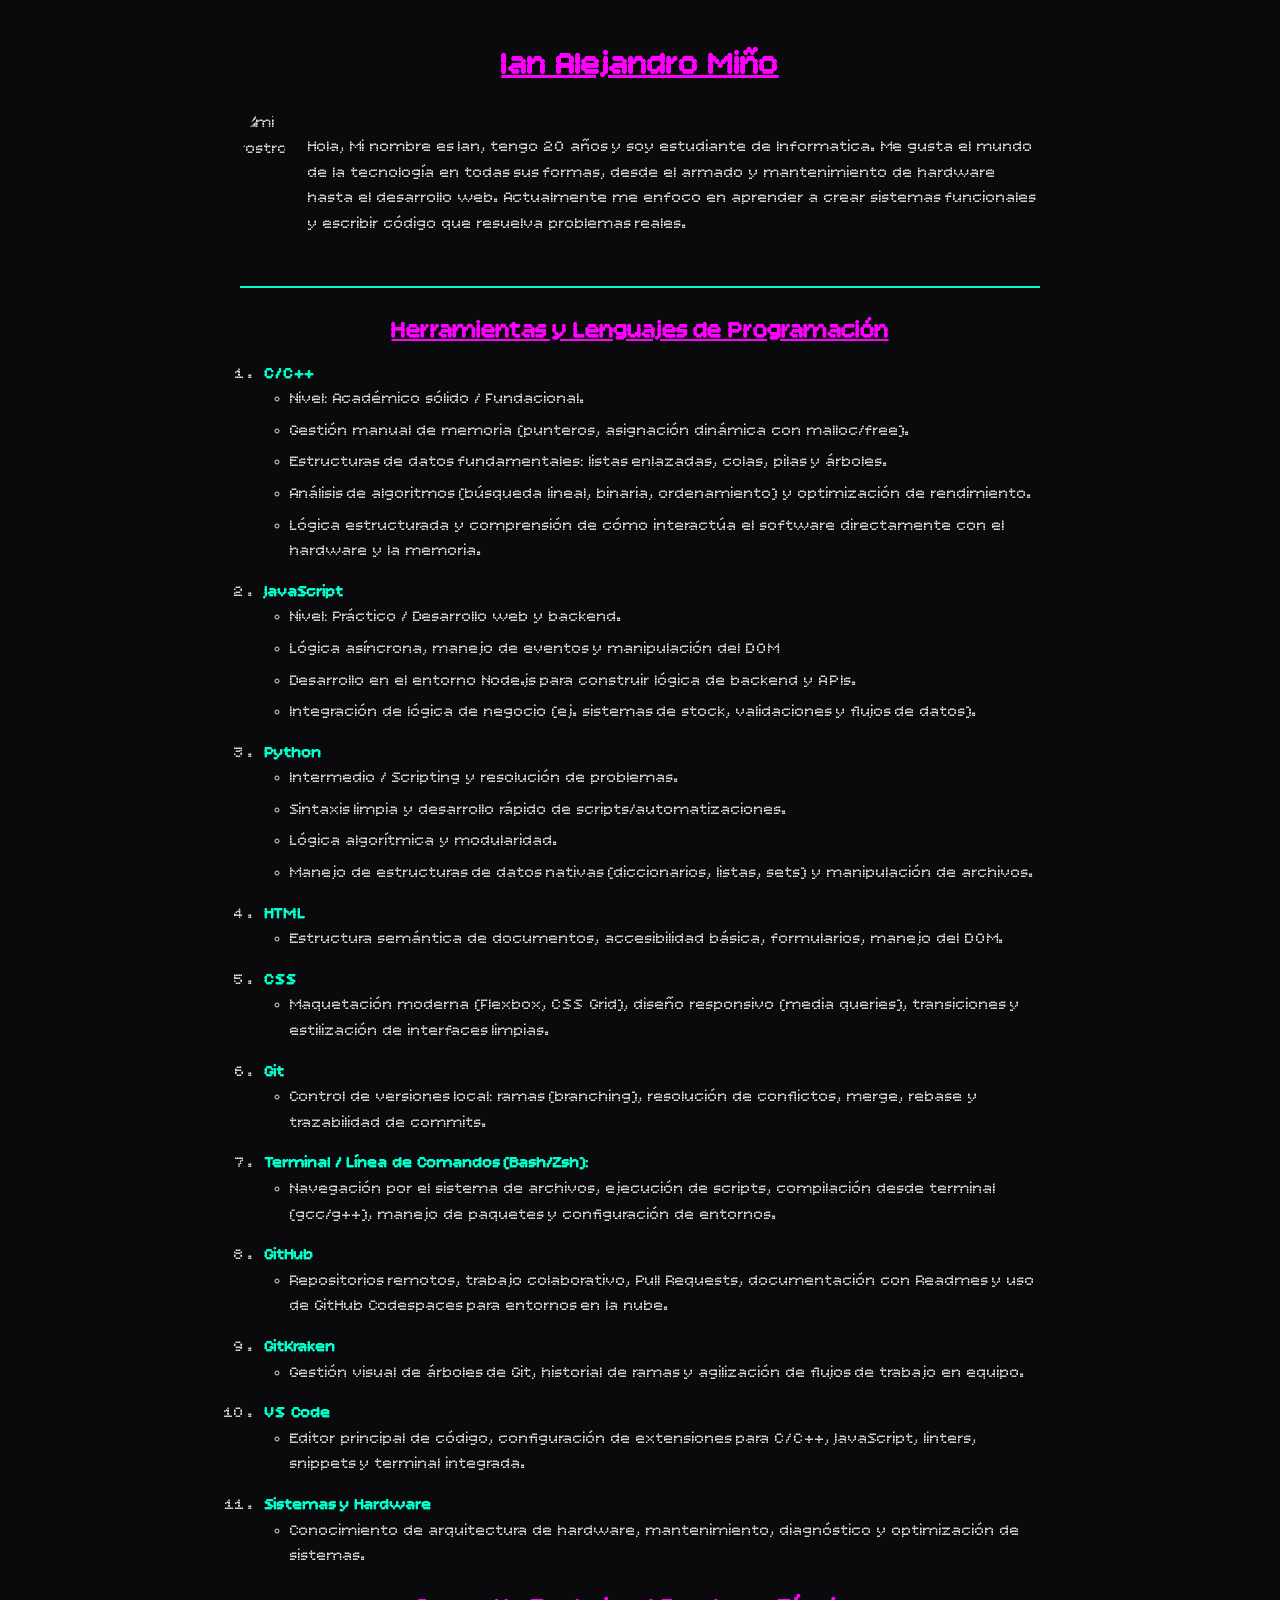
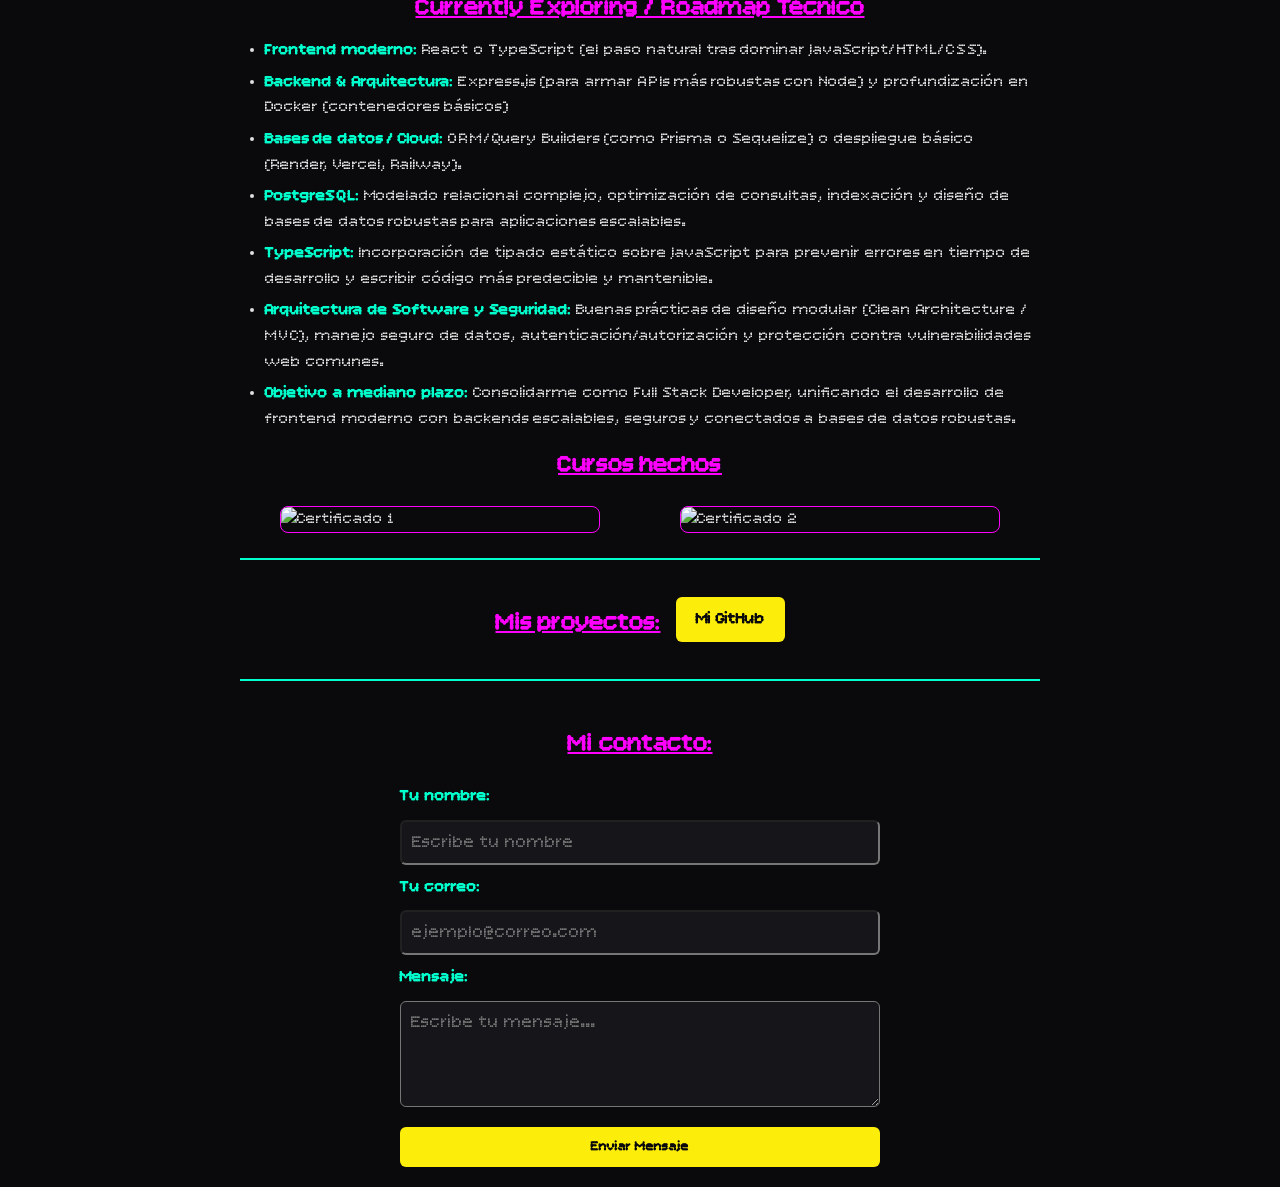
==== Ejercicios-que-desarrolle/index.html @ e42dc9dd "correccion del nombre" ====
<!-- Declaración de que este es un documento HTML5 -->
<!DOCTYPE html>

<!-- Etiqueta raíz HTML con idioma español -->
<html lang="es">

<!-- Sección HEAD: información de la página (no visible en pantalla) -->
<head>
    <!-- Define la codificación de caracteres como UTF-8 (para acentos y caracteres especiales) -->
    <meta charset="UTF-8">
    
    <!-- Viewport: adapta la página a diferentes tamaños de pantalla (responsive) -->
    <meta name="viewport" content="width=device-width, initial-scale=1.0">
    
    <!-- Título que aparece en la pestaña del navegador -->
    <title>Mi Porfolio</title>
    
    <!-- Preconexión a Google Fonts para cargar fuentes más rápido -->
    <link rel="preconnect" href="https://fonts.googleapis.com">
    <link rel="preconnect" href="https://fonts.gstatic.com" crossorigin>
    
    <!-- Importa la fuente "Bitcount Prop Single" desde Google Fonts -->
    <link href="https://fonts.googleapis.com/css2?family=Bitcount+Prop+Single:wght@100..900&display=swap" rel="stylesheet">
    
    <!-- Vincula el archivo CSS externo para los estilos de la página -->
    <link rel="stylesheet" href="Porfolio.css">

</head>

<!-- Inicio de la sección visible de la página -->
<body>
    <!-- Contenedor principal que envuelve todo el contenido (mejor que div para semántica) -->
    <main class="contenedor">
        
        <!-- Sección de título con clase para estilos CSS -->
         <!-- El div es como una caja donde guardo cosas, la clase class es reutilizable a diferencia del id-->
        <div class="titulo">
            <!-- Encabezado de nivel 1 (más importante). Clase "h" para aplicar estilos CSS -->
            <h1 class="h">Ian Alejandro Miño</h1>
        </div>

        <!-- Sección de presentación: imagen y descripción personal -->
        <div class="texto-imagen">
            
            <!-- Imagen del perfil desde URL externa
                 src: fuente/ruta de la imagen
                 alt: texto alternativo que se muestra si la imagen no carga -->
            <img 
                src="https://i.ibb.co/C38ybPDW/imagen-ian-png.jpg"
                alt="mi rostro">
            
            <!-- Párrafo con descripción personal -->
            <p>
                Hola, Mi nombre es Ian, tengo 20 años y soy estudiante de Informatica. 
                Me gusta el mundo de la tecnología en todas sus formas, desde el armado y mantenimiento de hardware hasta el desarrollo web. 
                Actualmente me enfoco en aprender a crear sistemas funcionales y escribir código que resuelva problemas reales.   
            </p>
        </div>

        <!-- Línea horizontal divisoria con clase para estilos -->
        <hr class="r">

        <!-- Sección de lenguajes de programación -->
        <div class="lenguajes">
            <!-- Encabezado de nivel 2 (menos importante que h1) -->
            <h2 class="h">
                Herramientas y Lenguajes de Programación
            </h2>
            
            <!-- Lista ORDENADA (numerada): cada elemento es un número (1, 2, 3, etc.) -->
            <ol>
                <!-- Elemento de lista: C y su descripción anidada -->
                <li><strong> C/C++ </strong>
                    <!-- Lista DESORDENADA anidada (con viñetas) dentro del elemento anterior -->
                    <ul>
                        <!-- Elemento de la lista desordenada -->
                        <li>Nivel: Académico sólido / Fundacional.</li>
                        <li>Gestión manual de memoria (punteros, asignación dinámica con malloc/free).</li>
                        <li>Estructuras de datos fundamentales: listas enlazadas, colas, pilas y árboles.</li>
                        <li>Análisis de algoritmos (búsqueda lineal, binaria, ordenamiento) y optimización de rendimiento.</li>
                        <li>Lógica estructurada y comprensión de cómo interactúa el software directamente con el hardware y la memoria.</li>
                    </ul>
                </li>
                
                <!-- Elemento de lista: JavaScript y su descripción -->
                <li><strong>JavaScript</strong>
                    <ul>
                        <li>Nivel: Práctico / Desarrollo web y backend.</li>
                        <li>Lógica asíncrona, manejo de eventos y manipulación del DOM</li>
                        <li>Desarrollo en el entorno Node.js para construir lógica de backend y APIs.</li>
                        <li>Integración de lógica de negocio (ej. sistemas de stock, validaciones y flujos de datos).</li>
                    </ul>
                </li>
                
                <!-- Elemento de lista: Python y su descripción -->
                <li><strong>Python</strong>
                    <ul>
                        <li>Intermedio / Scripting y resolución de problemas.</li>
                        <li>Sintaxis limpia y desarrollo rápido de scripts/automatizaciones.</li>
                        <li>Lógica algorítmica y modularidad.</li>
                        <li>Manejo de estructuras de datos nativas (diccionarios, listas, sets) y manipulación de archivos.</li>
                    </ul>
                </li>
                <li><strong>HTML</strong>
                    <ul>
                        <li>Estructura semántica de documentos, accesibilidad básica, formularios, manejo del DOM.</li>
                    </ul>
                </li>
                <li><strong>CSS</strong>
                    <ul>
                        <li>Maquetación moderna (Flexbox, CSS Grid), diseño responsivo (media queries), transiciones y estilización de interfaces limpias.</li>
                    </ul>
                </li>
                <li><strong>Git</strong>
                    <ul>
                        <li>Control de versiones local: ramas (branching), resolución de conflictos, merge, rebase y trazabilidad de commits.</li>
                    </ul>
                </li>
                <li><strong>Terminal / Línea de Comandos (Bash/Zsh):</strong>
                    <ul>
                        <li>Navegación por el sistema de archivos, ejecución de scripts, compilación desde terminal (gcc/g++), manejo de paquetes y configuración de entornos.</li>
                    </ul>
                </li>
                <li><strong>GitHub</strong>
                    <ul>
                        <li>Repositorios remotos, trabajo colaborativo, Pull Requests, documentación con Readmes y uso de GitHub Codespaces para entornos en la nube.</li>
                    </ul>
                </li>
                <li><strong>GitKraken</strong>
                    <ul>
                        <li>Gestión visual de árboles de Git, historial de ramas y agilización de flujos de trabajo en equipo.</li>
                    </ul>
                </li>
                <li><strong>VS Code</strong>
                    <ul>
                        <li>Editor principal de código, configuración de extensiones para C/C++, JavaScript, linters, snippets y terminal integrada.</li>
                    </ul>
                </li>
                <li><strong>Sistemas y Hardware</strong>
                    <ul>
                        <li>Conocimiento de arquitectura de hardware, mantenimiento, diagnóstico y optimización de sistemas.</li>
                    </ul>
                </li>
            </ol>

            <!-- Encabezado para la siguiente sección -->
            <h2 class="h">Currently Exploring / Roadmap Técnico</h2>
            
            <!-- Lista DESORDENADA (con viñetas) de tecnologías y objetivos futuros a aprender y consolidar -->
            <ul>
                <!-- Cada elemento usa <strong> para destacar el nombre de la tecnología en negrita -->
                <!-- Elemento: -->
                <li><strong>Frontend moderno:</strong> React o TypeScript (el paso natural tras dominar JavaScript/HTML/CSS).</li>
                <!-- Elemento:  -->
                <li><strong>Backend & Arquitectura:</strong> Express.js (para armar APIs más robustas con Node) y profundización en Docker (contenedores básicos)</li>
                <!-- Elemento: -->
                <li><strong>Bases de datos / Cloud:</strong> ORM/Query Builders (como Prisma o Sequelize) o despliegue básico (Render, Vercel, Railway).</li>
                <!-- Elemento: PostgreSQL -->
                <li><strong>PostgreSQL:</strong> Modelado relacional complejo, optimización de consultas, indexación y diseño de bases de datos robustas para aplicaciones escalables.</li>
                <!-- Elemento: TypeScript -->
                <li><strong>TypeScript:</strong> Incorporación de tipado estático sobre JavaScript para prevenir errores en tiempo de desarrollo y escribir código más predecible y mantenible.</li>
                <!-- Elemento: Arquitectura y seguridad -->
                <li><strong>Arquitectura de Software y Seguridad:</strong> Buenas prácticas de diseño modular (Clean Architecture / MVC), manejo seguro de datos, autenticación/autorización y protección contra vulnerabilidades web comunes.</li>
                <!-- Elemento: objetivo -->
                <li><strong>Objetivo a mediano plazo:</strong> Consolidarme como Full Stack Developer, unificando el desarrollo de frontend moderno con backends escalables, seguros y conectados a bases de datos robustas.</li>
            </ul>

            <!-- Encabezado para sección de cursos completados -->
            <h2 class="titulo">Cursos hechos</h2>
            
            <!-- Contenedor para las imágenes de certificados -->
            <div class="Cursos">
                <!-- Primera imagen de certificado desde URL externa -->
                <img src="https://i.postimg.cc/j2NXDf7C/IMG-20260315-134803.jpg" alt="Certificado 1">
                <!-- Segunda imagen de certificado desde URL externa -->
                <img src="https://i.postimg.cc/cCq7GJ5V/IMG-20260410-131445.jpg" alt="Certificado 2">
            </div>
        </div>
        
        <!-- Línea horizontal divisoria -->
        <hr class="r">
        <!-- Sección de contacto y proyectos -->
        <div class="bot">
            <!-- Encabezado de nivel 2 -->
            <h2 class="h">Mis proyectos:</h2>
            
            <!-- Enlace a GitHub
                 href: URL de destino del enlace
                 class: estilos CSS especiales para este botón
                 target="_blank": abre el enlace en una nueva pestaña
                 rel="noopener noreferrer": medida de seguridad para evitar que la página abierta acceda a window.opener -->
            <a href="https://github.com/Ian-M-09" class="boton-github" target="_blank" rel="noopener noreferrer">
                Mi GitHub
            </a>
        </div>
        <!-- Línea horizontal divisoria -->
        <hr class="r">
        <div class="seccion-contacto">
            <h2 class="h">Mi contacto:</h2>
            <form id="form-contacto" class="formulario-contacto"><!--from define un formulario en donde el usuario puede interactuar-->
                <!--id="form-contacto" sirve para identificar al formulario cuando lo llame js-->
                <label for="campo-nombre">Tu nombre:</label><!--label son etiquetas visibles. for vincula la etiqueta con el elemento interactivo que tenga id="campo-nombre"-->
                <input type="text" id="campo-nombre" name="nombre" placeholder="Escribe tu nombre" required>
                <!--input son las "cajas" para escribir. type="text" define que la entrada es texto simple. id="campo-nombre" conecta el campo con el atributo for del <label> -->
                <!-- placeholder="Escribe tu nombre", texto de ayuda en gris que desaparece cuando el usuario empieza a esciribir. -->
                <!--required atributo que impide que el formulario se envie si este campo esta vacio-->
                <label for="campo-email">Tu correo:</label>
                <input type="email" id="campo-email" name="email" placeholder="ejemplo@correo.com" required>
                <!--type="email", valida que lo escrito tenga una estructura valida con un gmail(@)-->
                <label for="campo-mensaje">Mensaje:</label>
                <textarea id="campo-mensaje" name="mensaje" rows="4" placeholder="Escribe tu mensaje..." required></textarea>
                <!--textarea capo de entrada para textos largos, permite saltos de linea con enter a diferencia del input-->
                <!--rows="4" altura visual inicial del cuadro media en cantidades de lineas de texto(renglones)-->
                <button type="submit" id="btn-enviar" class="boton-enviar">Enviar Mensaje</button>
                <!--button boton interactivo. type="submit" le indica al navegador que al hacer clic se debe disparar el envio ("submit") del formuario-->

            </form>
        </div>
        <!-- NOTAS SOBRE ATRIBUTOS:
             - target="_blank": abre el enlace en otra pestaña sin perder la página actual
             - rel="noopener": evita que la página destino acceda a la página de origen (seguridad)
             - rel="noreferrer": no envía información del referrer a la página destino (privacidad)
        -->
    </main>
    <script src="https://cdn.jsdelivr.net/npm/@emailjs/browser@4/dist/email.min.js"></script>
    <script src="Porfolio.js"></script>
    <!--enlace a mi archivo js-->
</body>

<!-- Cierre de la etiqueta HTML -->
</html>
---- Ejercicios-que-desarrolle/Porfolio.css ----
/* Selector universal: aplica estilos a TODOS los elementos de la página */
*{
    box-sizing: border-box; /* Incluye el padding y border en el cálculo del ancho/alto total */
    margin: 0; /* Elimina los márgenes externos predeterminados */
    padding: 0; /* Elimina el espacio interno predeterminado */
}

/* Estilos para el elemento body (cuerpo de la página) */
body {
    font-family: 'Bitcount Prop Single', sans-serif; /* Establece la fuente del texto (tipografía) */
    line-height: 1.6; /* Aumenta el espacio entre líneas de texto para mejor legibilidad */
    background-color:#0a0a0c; /* Color de fondo muy oscuro (casi negro) */
    color: #e0e0e0; /* Color del texto gris claro */
    padding: 20px 10px; /* Espacio interno: 20px arriba-abajo, 10px izquierda-derecha */
}

/* Contenedor principal que envuelve el contenido */
.contenedor{
    width: 90%; /* El ancho es el 90% del elemento padre. el elemento padre es el html*/
    max-width: 800px; /* El ancho máximo no puede exceder 800px */
    margin: 0 auto; /* Centra el elemento horizontalmente (0 arriba-abajo, auto izquierda-derecha) */
}

/* Estilos para el título principal */
.titulo{
    text-align: center; /* Alinea el texto al centro */
    text-decoration: underline; /* Añade una línea debajo del texto */
    color: #ff00ff; /* Color magenta/fucsia */
    margin-bottom: 20px; /* Espacio debajo del título */
}

/* Contenedor para la sección de lenguajes */
.lenguajes{
    justify-content: center; /* Centra los elementos de lado a lado (horizontalmente) */
    align-items: center; /* Centra los elementos de arriba a abajo (verticalmente) */
}

/* Contenedor flexible para mostrar cursos/logos */
.Cursos{
    display: flex; /* Activa el modelo de diseño flexbox */
    justify-content: center; /* Centra los elementos horizontalmente */
    align-items: center; /* Centra los elementos verticalmente */
    flex-wrap: wrap; /* Permite que los elementos se envuelvan a la siguiente línea si no caben */
    gap: 10%; /* Espacio de 10% entre los elementos */
}

/* Estilos para las imágenes dentro de la clase Cursos */
.Cursos img{
    width: 100%; /* El ancho es el 100% de su contenedor */
    max-width: 320px; /* Pero no puede ser más ancho que 320px */
    height: auto; /* La altura se ajusta automáticamente para mantener la proporción */
    border-radius: 8px; /* Redondea las esquinas 8 píxeles */
    border: 1px solid #ff00ff; /* Borde de 1 píxel sólido de color magenta */
}

/* Estilos para los encabezados de secciones (clase h) */
.h{
    text-align: center; /* Alinea el texto al centro */
    text-decoration: underline; /* Subraya el texto */
    color: #ff00ff; /* Color magenta */
    margin: 20px 0 10px 0; /* Espacios: 20px arriba, 0 derecha, 10px abajo, 0 izquierda */
}

/* Estilos para líneas horizontales/separadores (clase r) */
.r{
    border: none; /* Quita cualquier borde */
    height: 2px; /* Altura de 2 píxeles */
    background-color: #00ffcc; /* Color de fondo cian/turquesa */
    margin: 25px 0; /* Espacios de 25px arriba y abajo */
}

/* Media query: aplica estilos cuando la pantalla es menor o igual a 600px de ancho */
@media (max-width: 600px){
    .texto-imagen{
        flex-direction: column; /* Cambia la dirección de los elementos a vertical */
        text-align: center; /* Alinea el texto al centro */
    }
}

/* Contenedor flexible que combina texto e imagen en una fila */
.texto-imagen{
    display: flex; /* Activa flexbox para alinear elementos horizontalmente */
    align-items: center; /* Centra los elementos verticalmente */
    justify-content: space-between; /* Distribuye el espacio equitativamente entre los elementos */
    gap: 20px; /* Espacio de 20px entre los elementos */
}

/* Estilos específicos para imágenes dentro de texto-imagen */
.texto-imagen img{
    width: 150px; /* Ancho de 150 píxeles */
    height: 150px; /* Alto de 150 píxeles */
    border-radius: 50%; /* Hace la imagen circular (50% = círculo perfecto) */
    object-fit: cover; /* Escala la imagen para cubrir el área sin distorsionarse */
}

/* Estilos para listas ordenadas (ol) y desordenadas (ul) */
ol,ul{
    padding-left: 25px; /* Espacio interno de 25px a la izquierda */
    margin-bottom: 15px; /* Espacio externo de 15px abajo */
}
ol>li>strong,ul>li>strong{/*le cambio el color a lo que esta en negrita de la listas (los titulos)*/
    color:#00ffcc;
}

/* Estilos para los elementos de lista (li) */
li{
    margin-bottom: 6px; /* Espacio externo de 6px debajo de cada elemento */
}

/* Estilos para los botones que enlazan a GitHub */
.boton-github {
    display: inline-block; /* Se muestra como un bloque en línea (permite padding/ancho) */
    padding: 10px 20px; /* Espacio interno: 10px arriba-abajo, 20px izquierda-derecha */
    background-color:#fcee0a; /* Color de fondo amarillo brillante */
    color:#0a0a0c; /* Color del texto casi negro */
    text-decoration: none; /* Quita la línea subrayada del enlace */
    border-radius: 6px; /* Redondea las esquinas 6 píxeles */
    font-weight: bold; /* Pone el texto en negrita */
    transition: background-color 0.2s ease; /* Anima el cambio de color en 0.2 segundos */
}

/* Contenedor flexible para organizar los botones */
.bot{
    display: flex; /* Activa flexbox */
    align-items: center; /* Centra los elementos verticalmente */
    justify-content: center; /* Centra los elementos horizontalmente */
    gap: 15px; /* Espacio de 15px entre los botones */
    flex-wrap: wrap; /* Permite que los botones se envuelvan si no caben */
}

/* Estilos cuando el cursor está sobre el botón (efecto hover) */
.boton-github:hover {
    background-color:#00ffcc; /* Cambia el color de fondo a cian cuando pasa el mouse */
    color: #0a0a0c; /* Mantiene el color del texto casi negro */
}

.seccion-contacto{
    display: flex;/*activa flexbox. alinea los elementos */
    flex-direction: column;/*en columnas verticales */
    align-items: center;/*centra el formulario en medio de la pagina*/
    width: 100%;/*delimita el ancho que puede ocupar*/
}

.formulario-contacto{
    display: flex;/*activa flexbox. alinea los elementos */
    flex-direction: column;/*en columnas verticales*/
    width: 100%;/*delimita el ancho que puede ocupar*/
    max-width: 480px;/*delimita el ancho maximo de pixeles que puede ocupar*/
    gap: 10px;/*espacio entre elementos*/
    margin-top: 10px;/*empuja hacia abajo el elemento desde el margen superior*/ 
}

.formulario-contacto label{/*cambio el color de las "cajas" label*/
    font-weight: bold;/*texto en negrita*/
    color:#00ffcc;/*color asignado*/
}

.formulario-contacto input, .formulario-contacto textarea{
    width: 100%;/*delimita el ancho que puede ocupar*/
    padding: 10px;/*delimita el espacio interno*/
    background-color: #16161a;/*color del fondo*/
    border-radius: 6px;/*redondea las esquinas*/
    color: #e0e0e0;/*cambia el color*/
    font-family: inherit;/*hace que los campos hereden la fuente personalizada que agregue*/
    font-size: 1.1rem;/*cambia el tamaño de las letras*/
}

.boton-enviar{
    margin-top: 10px;/*empuja el boton 10px hacia abajo desde el margen superior*/
    padding: 12px;/*Define el espacio interior en el boton*/
    background-color: #fcee0a;/*Cambia el color del fondo*/
    color: #0a0a0c;/*color del texto*/
    font-weight: bold;/*pone en texto en negrita*/
    border: none;/*quita el borde*/
    border-radius: 6px;/*redonde las esquinas*/
    cursor: pointer;/*cambia el cursor cuando paso sobre el boton*/
    font-family: inherit;/*hereda la fuente(tipo de letra)*/
    transition: background-color 0.2s ease, transform 0.1s esae;/*anima cambios de color y transformacion */
}
.boton-enviar:hover{
    background-color: #00ffcc;/*color del fondo al pasar el cursor*/
    transform: translateY(-2px);/*se mueve 2px hacia arriba cuando pasa el cursos por arriba*/
}
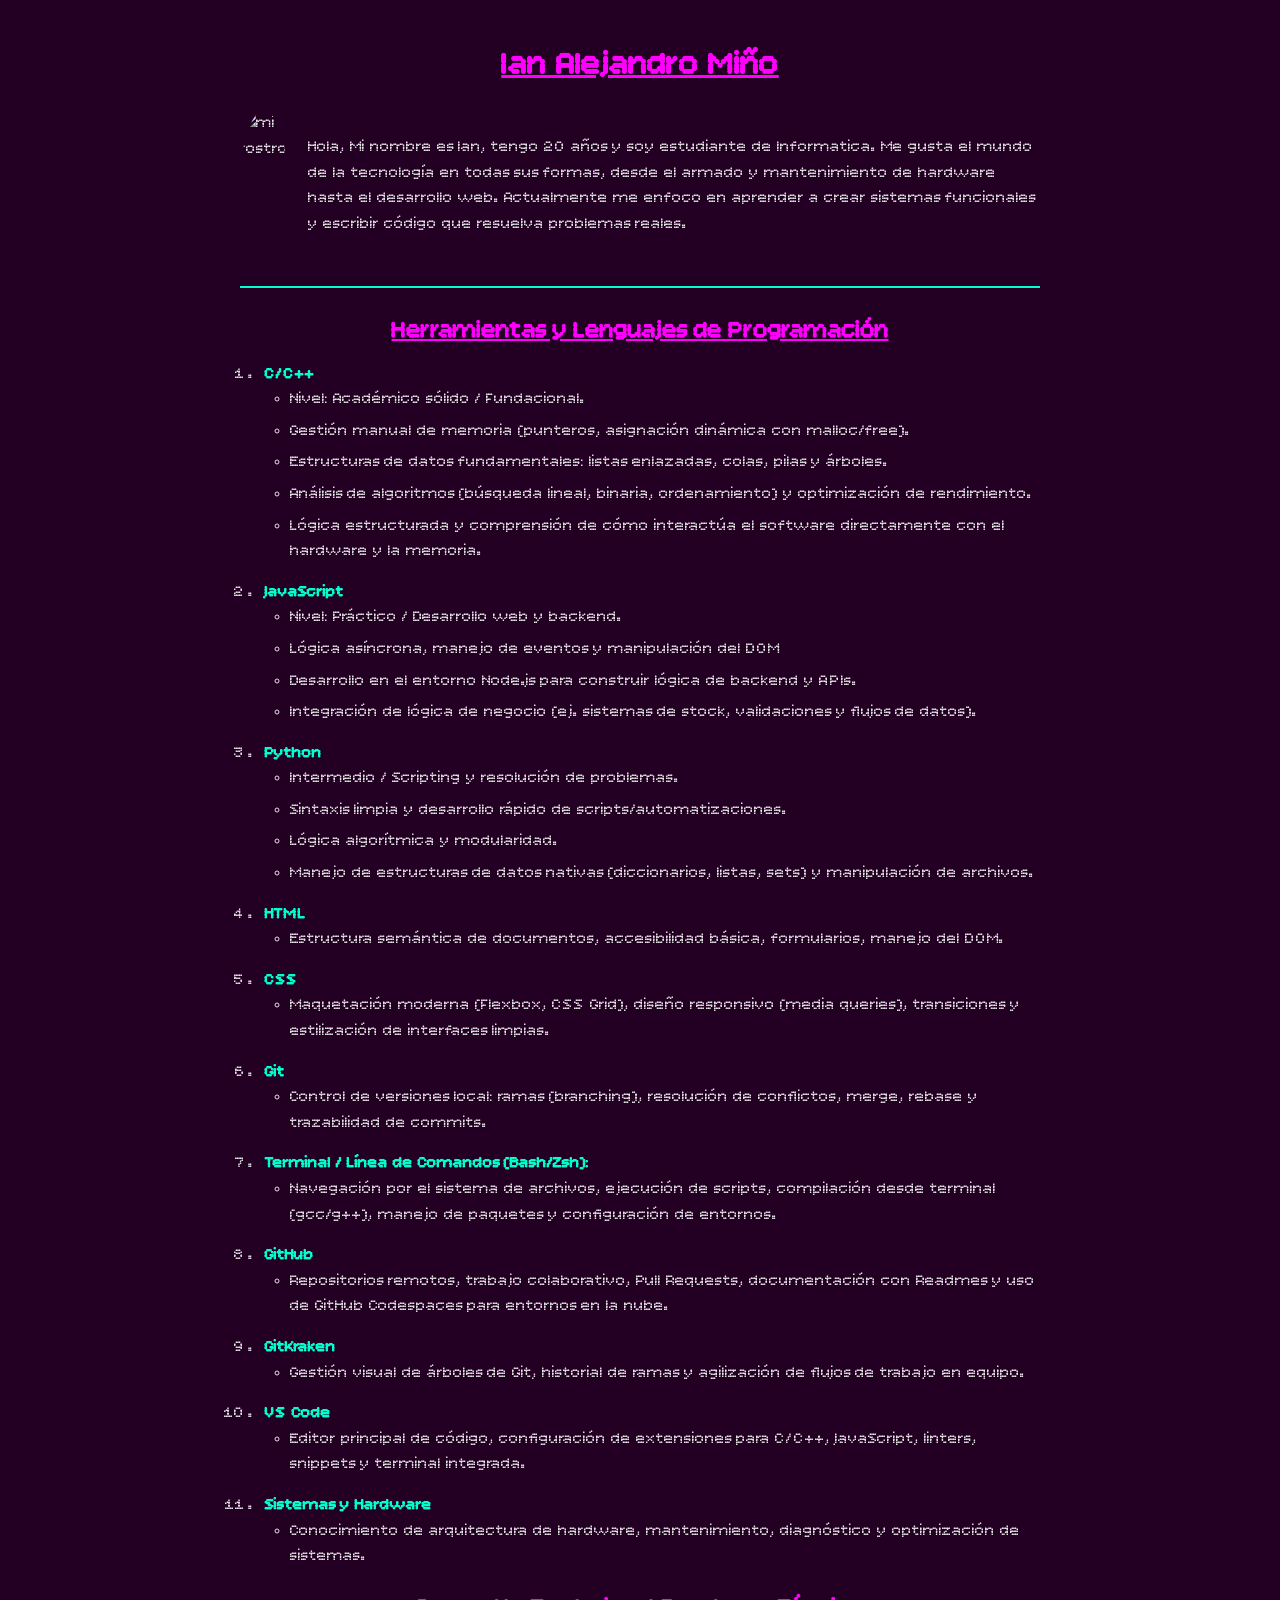
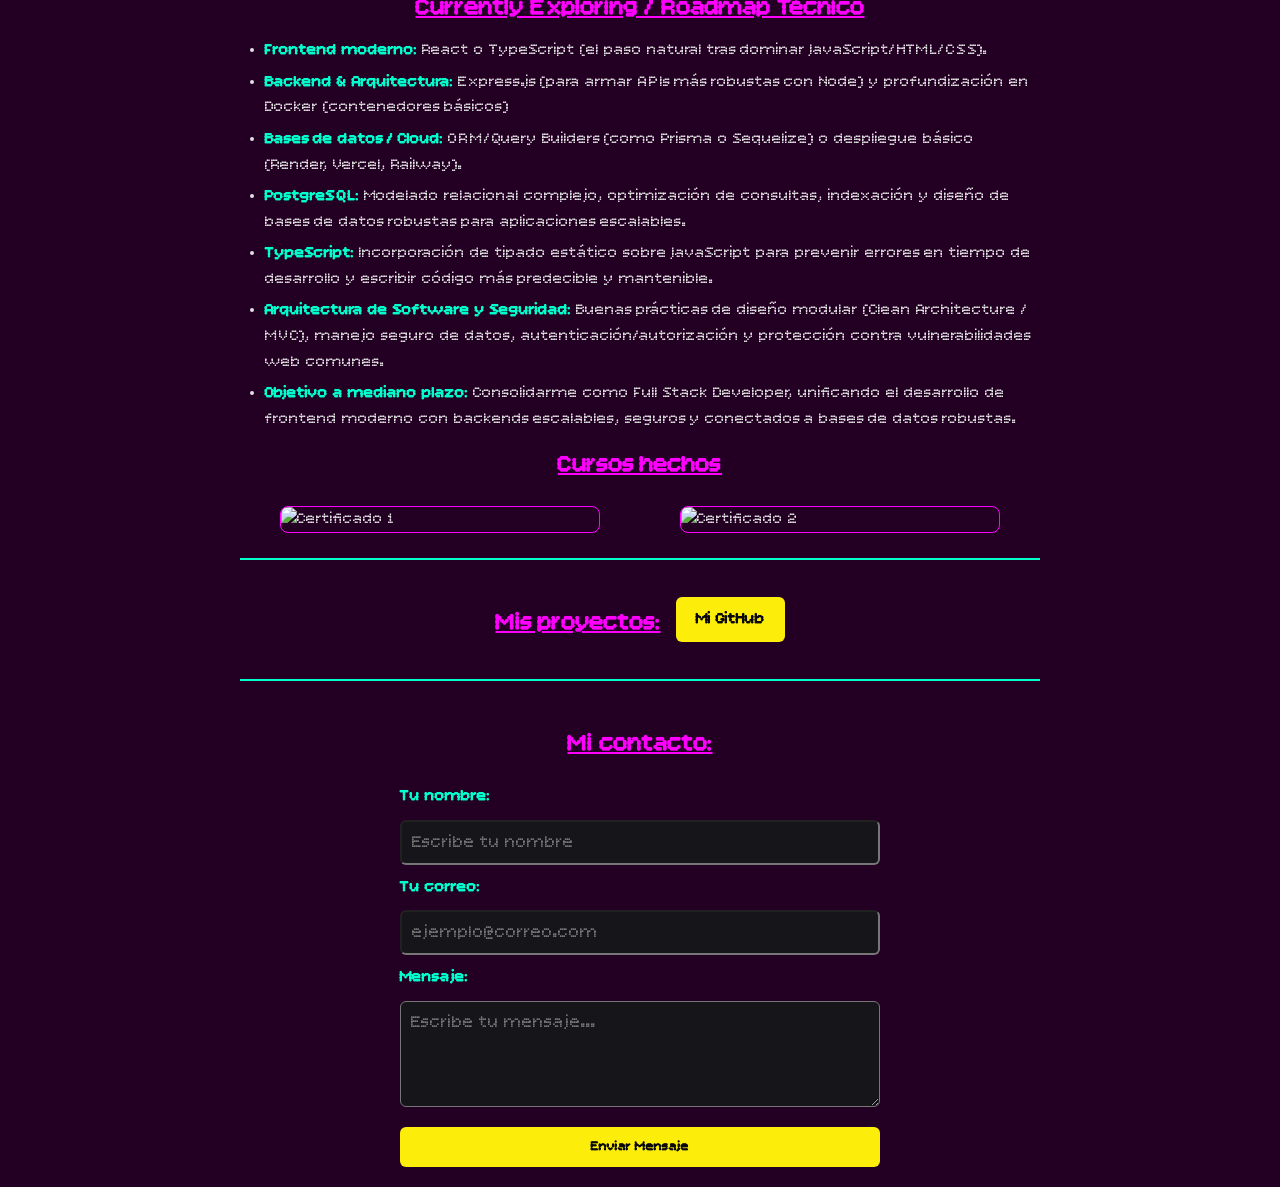
==== commit d34e0874: "efecto de maquina de escribir a corregir" ====
--- a/Ejercicios-que-desarrolle/index.html
+++ b/Ejercicios-que-desarrolle/index.html
@@ -33,24 +33,24 @@
     <main class="contenedor">
         
         <!-- Sección de título con clase para estilos CSS -->
-         <!-- El div es como una caja donde guardo cosas, la clase class es reutilizable a diferencia del id-->
+        <!-- El div es como una caja donde guardo cosas, la clase class es reutilizable a diferencia del id-->
         <div class="titulo">
             <!-- Encabezado de nivel 1 (más importante). Clase "h" para aplicar estilos CSS -->
-            <h1 class="h">Ian Alejandro Miño</h1>
+            <h1 class="h" id="titulo-principal">Ian Alejandro Miño</h1>
         </div>
 
         <!-- Sección de presentación: imagen y descripción personal -->
         <div class="texto-imagen">
             
             <!-- Imagen del perfil desde URL externa
-                 src: fuente/ruta de la imagen
-                 alt: texto alternativo que se muestra si la imagen no carga -->
+                src: fuente/ruta de la imagen
+                alt: texto alternativo que se muestra si la imagen no carga -->
             <img 
                 src="https://i.ibb.co/C38ybPDW/imagen-ian-png.jpg"
                 alt="mi rostro">
             
             <!-- Párrafo con descripción personal -->
-            <p>
+            <p id="parrafo">
                 Hola, Mi nombre es Ian, tengo 20 años y soy estudiante de Informatica. 
                 Me gusta el mundo de la tecnología en todas sus formas, desde el armado y mantenimiento de hardware hasta el desarrollo web. 
                 Actualmente me enfoco en aprender a crear sistemas funcionales y escribir código que resuelva problemas reales.   
@@ -185,10 +185,10 @@
             <h2 class="h">Mis proyectos:</h2>
             
             <!-- Enlace a GitHub
-                 href: URL de destino del enlace
-                 class: estilos CSS especiales para este botón
-                 target="_blank": abre el enlace en una nueva pestaña
-                 rel="noopener noreferrer": medida de seguridad para evitar que la página abierta acceda a window.opener -->
+                href: URL de destino del enlace
+                class: estilos CSS especiales para este botón
+                target="_blank": abre el enlace en una nueva pestaña
+                rel="noopener noreferrer": medida de seguridad para evitar que la página abierta acceda a window.opener -->
             <a href="https://github.com/Ian-M-09" class="boton-github" target="_blank" rel="noopener noreferrer">
                 Mi GitHub
             </a>
@@ -217,9 +217,9 @@
             </form>
         </div>
         <!-- NOTAS SOBRE ATRIBUTOS:
-             - target="_blank": abre el enlace en otra pestaña sin perder la página actual
-             - rel="noopener": evita que la página destino acceda a la página de origen (seguridad)
-             - rel="noreferrer": no envía información del referrer a la página destino (privacidad)
+            - target="_blank": abre el enlace en otra pestaña sin perder la página actual
+            - rel="noopener": evita que la página destino acceda a la página de origen (seguridad)
+            - rel="noreferrer": no envía información del referrer a la página destino (privacidad)
         -->
     </main>
     <script src="https://cdn.jsdelivr.net/npm/@emailjs/browser@4/dist/email.min.js"></script>
--- a/Ejercicios-que-desarrolle/Porfolio.css
+++ b/Ejercicios-que-desarrolle/Porfolio.css
@@ -9,7 +9,7 @@
 body {
     font-family: 'Bitcount Prop Single', sans-serif; /* Establece la fuente del texto (tipografía) */
     line-height: 1.6; /* Aumenta el espacio entre líneas de texto para mejor legibilidad */
-    background-color:#0a0a0c; /* Color de fondo muy oscuro (casi negro) */
+    background-color:#230023; /* Color de fondo muy oscuro (casi negro) */
     color: #e0e0e0; /* Color del texto gris claro */
     padding: 20px 10px; /* Espacio interno: 20px arriba-abajo, 10px izquierda-derecha */
 }
